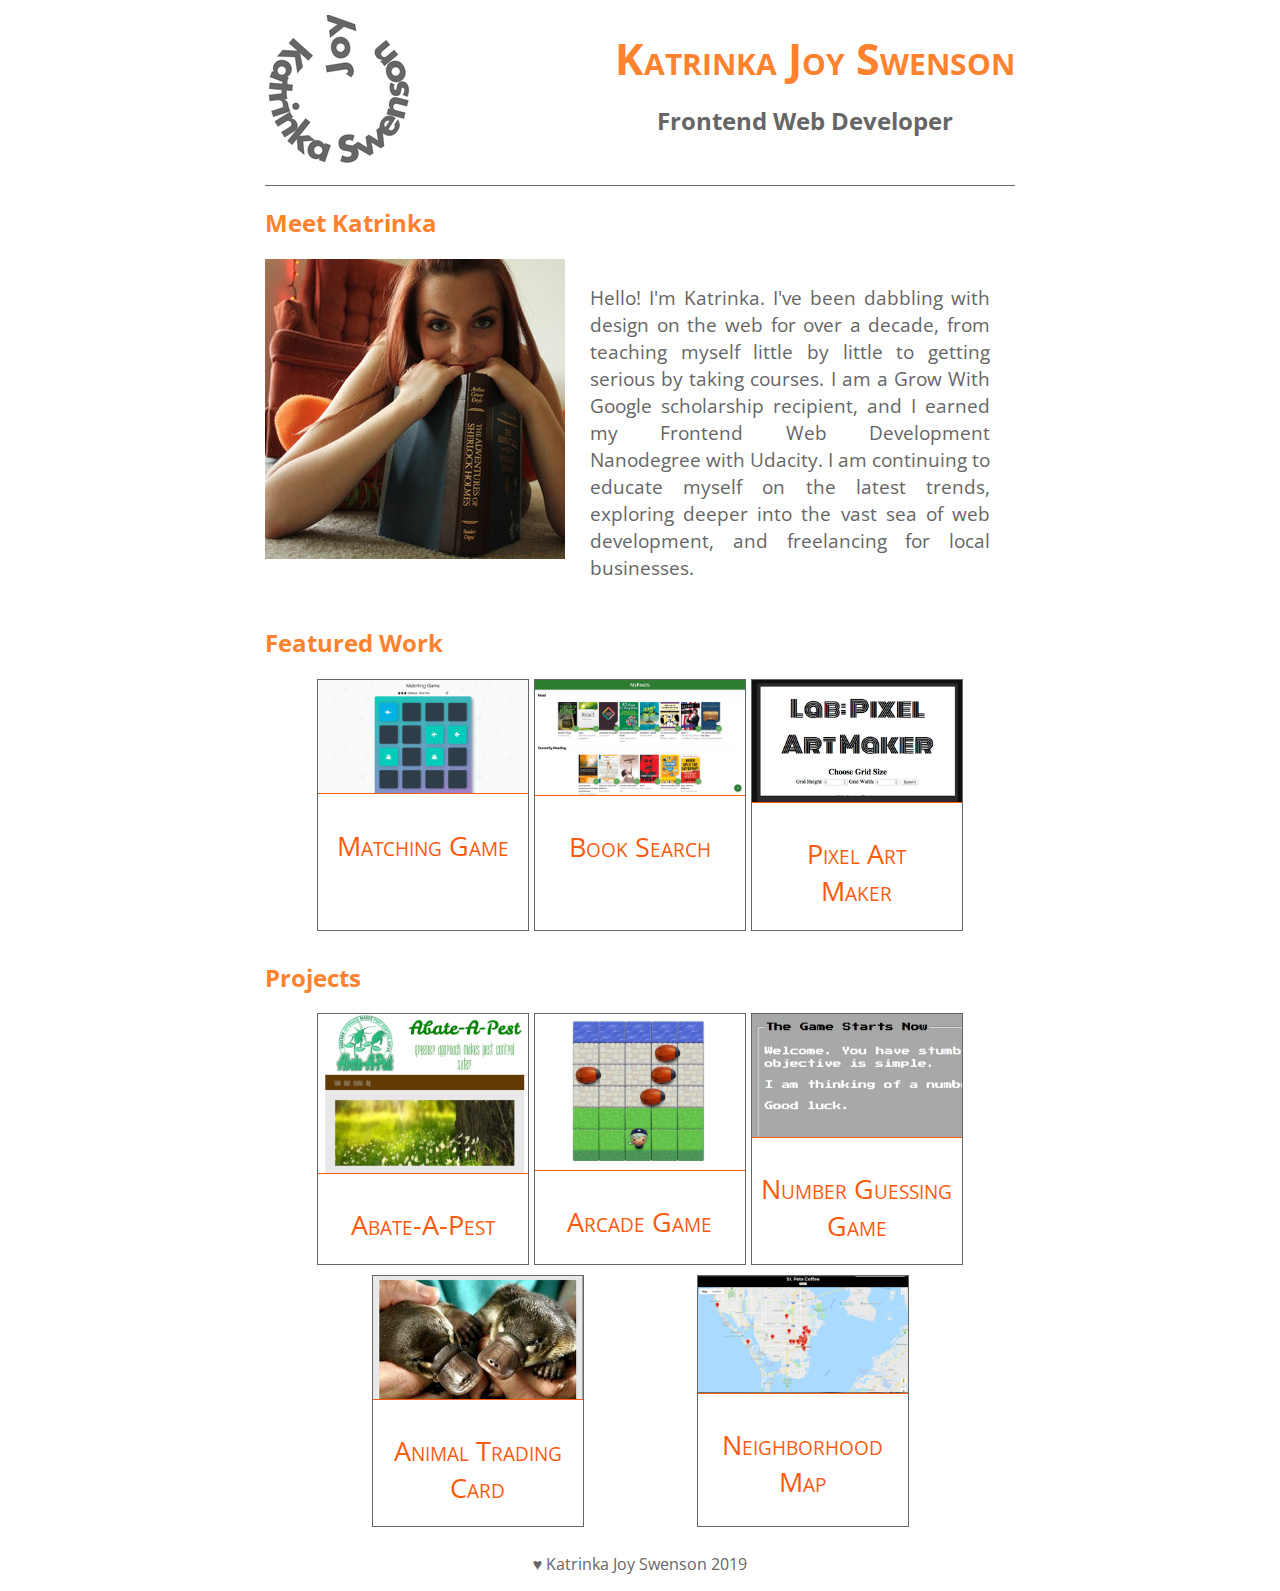
==== index.html @ 0be21748 "file name change" ====
<!doctype html>
<html lang="en">
<head>
	<meta charset="utf-8">
	<meta name="viewport" content="width=device-width,initial-scale=1">
	<title>Katrinka Joy Swenson | Frontend Web Developer</title>
	<link rel="stylesheet" href="css/style.css">
	<link href="https://fonts.googleapis.com/css?family=Open+Sans" rel="stylesheet">
	<link rel="stylesheet" href="https://use.fontawesome.com/releases/v5.0.11/css/all.css" integrity="sha384-p2jx59pefphTFIpeqCcISO9MdVfIm4pNnsL08A6v5vaQc4owkQqxMV8kg4Yvhaw/" crossorigin="anonymous">
</head>

<body>

<header>
	<div class="header_inner">
		<img class="kjslogo" src="img/kjslogo.png" alt="Katrinka Joy Swenson Logo">
		<div class="header_info">
			<h1 class="name">Katrinka Joy Swenson</h1>
			<h2 class="title">Frontend Web Developer</h2>
			<span class="social"> 
				<a href="https://github.com/kjswenso" target="_blank"><i class="fab fa-github"></i></a>
		  		<a href="www.linkedin.com/in/katrinkajoy" target="_blank"><i class="fab fa-linkedin"></i></a>
		  		<a href="https://twitter.com/KatrinkaJoy" target="_blank"><i class="fab fa-twitter-square"></i></a>
	  		</span>
		</div>
	</div>
</header>

<main>
	<section class="content">
		<section class="introduction">
			<header>
				<h2 class="intro_title">Meet Katrinka</h2>
			</header>
			<div class="profile">
				<img class="portrait" src="img/portrait.jpg" alt="Katrinka Joy Swenson Portrait" >
				<p class="about_self">
					Hello! I'm Katrinka. I've been dabbling with design on the web for over a decade, from teaching myself little by little to getting serious by taking courses. I am a Grow With Google scholarship recipient, and I earned my Frontend Web Development Nanodegree with Udacity. I am continuing to educate myself on the latest trends, exploring deeper into the vast sea of web development, and freelancing for local businesses. 
				</p>
			</div>
		</section>
		
		<section class="portfolio">
			<header>
				<h2 class="proj_title">Featured Work</h2>
			</header>
			<div class="ft_work">
				<section class="portfolio ft_proj">
					<a href="https://kjswenso.github.io/matching-game/" target="_blank">
						<img class="port_thumb" src="img/match.png" alt="Katrinka Joy Swenson Logo">
						<p class="proj_name">Matching Game</p>
					</a>
				</section>

				<section class="portfolio ft_proj">
					<a href="https://github.com/kjswenso/bookapp" target="_blank">
						<img class="port_thumb" src="img/bookapp.png" alt="Katrinka Joy Swenson Logo">
						<p class="proj_name">Book Search</p>
					</a>
				</section>
				
				<section class="portfolio ft_proj">
					<a href="https://codepen.io/kjswenso/pen/jZEwRR" target="_blank">
						<img class="port_thumb" src="img/pixelart.png" alt="Katrinka Joy Swenson Logo">
						<p class="proj_name">Pixel Art </br>Maker</p>
					</a>
				</section>
			</div>

			<header class="proj_header">
				<h2 class="proj_title">Projects</h2>
			</header>
				<div class="projs">
					<section class="portfolio proj_list">
						<a href="https://kjswenso.github.io/abateapest/" target="_blank">
							<img class="port_thumb" src="img/abateapest.png" alt="Katrinka Joy Swenson Logo">
							<p class="proj_name">Abate-A-Pest</p>
						</a>
					</section>
					
					<section class="portfolio proj_list">
						<a href="https://kjswenso.github.io/arcadegame/" target="_blank">
							<img class="port_thumb" src="img/arcade.png" alt="Katrinka Joy Swenson Logo">
							<p class="proj_name">Arcade Game</p>
						</a>
					</section>
					
					<section class="portfolio proj_list">
						<a href="https://codepen.io/kjswenso/pen/rjYWyV" target="_blank">
							<img class="port_thumb" src="img/guessgame.png" alt="Katrinka Joy Swenson Logo">
							<p class="proj_name">Number Guessing Game</p>
						</a>
					</section>
					
					<section class="portfolio proj_list">
						<a href="https://codepen.io/kjswenso/pen/rpKwbK" target="_blank">
							<img class="port_thumb" src="img/anicard.png" alt="Katrinka Joy Swenson Logo">
							<p class="proj_name">Animal Trading Card</p>
						</a>
					</section>
					
					<section class="portfolio proj_list">
						<a href="https://github.com/kjswenso/neighborhood-map" target="_blank">
							<img class="port_thumb" src="img/map.png" alt="Katrinka Joy Swenson Logo">
							<p class="proj_name">Neighborhood Map</p>
						</a>
					</section>
			</div>
		</section>
	</section>

</main>

<footer>
	<p>&hearts; Katrinka Joy Swenson 2019
	 	<a href="https://github.com/kjswenso" target="_blank"><i class="fab fa-github"></i></a>
	  	<a href="www.linkedin.com/in/katrinkajoy" target="_blank"><i class="fab fa-linkedin"></i></a>
	  	<a href="https://twitter.com/KatrinkaJoy" target="_blank"><i class="fab fa-twitter-square"></i></a>
  	</p>
</footer>

</body>
</html>
---- css/style.css ----
body {
	color: #666;
	font-family: 'Open Sans', Helvetica, Arial, sans-serif;	
	text-align: center;
}

.header_inner {
	border-bottom: 1px solid;
}

.kjslogo {
	max-width: 150px;
	max-height: 150px;
	padding-top: 2%;
}

.name {
	font-size: 2.7em;
	font-weight: bold;
	font-variant: small-caps;
	margin-bottom: 0px;
}

.title {
	display: inline-flex;
	color: #666;
	margin: 4% 5% 0 0;
}

h1, 
h2 {
	color: #ff822e;
	text-align: left;
}

img {
	width: 100%;
	height: auto;
}

.content {
	display: flex;
	flex-wrap: wrap;
}

.introduction {
	width: 100%;
}

.portrait {
	max-width: 300px;
	max-height: 300px;
}

.about_self {
	text-align: justify;
	padding: 10px;
}

.portfolio {
	width: 100%;
}

.ft_proj, .proj_list {
	width: 210px;
	height: 250px;
	border: 1px solid;
	margin: auto;
	margin-bottom: 10px;
}

.proj_name {
	font-variant: small-caps;
	font-size: 1.7em;
}

.port_thumb {
	max-width: 100px
	max-height: 175px;
	border-bottom: 1px solid;
}

/*footer {
	font-size: 0.8em;
}*/

a {
	text-decoration: none;
}

a:link {
	color: #fa5b0f;
}

a:visited {
	color: #333;
}

a:hover {
	color: #999;
}

/* responsive */

@media screen and (min-width: 551px) {

	.name, .title, .social {
		text-align: right;
	}

	.header_inner {
		display: inline-flex;
		width: 100%;
		padding-bottom: 20px
	}

	.header_info {
		display: inline-block;
		margin-left: auto;
		margin-right: 0;
	}

	.intro_title {
		text-align: left;
	}

	.profile {
		display: flex;
		justify-content: flex-start; 
	}

	.about_self {
		margin: 2%;
	}

	.portfolio 
	p {
		text-align: center;
	}

	.work_title {
		text-align: left;
	}

	.ft_work, .projs {
		display: flex;
		flex-wrap: wrap;
	}

}

@media screen and (min-width: 350px) and (max-width: 661px) {
	.ft_work, .projs {
		width: 320px;
		margin: 0 auto;
	}
}


@media screen and (min-width: 701px) {
	.about_self {
		font-size: 1.2em;
	}

	.ft_work, .projs {
		width: 650px;
		margin: 0 auto;
	}
}

@media screen and (min-width: 751px) {
	html, body {
		width: 750px;
		margin: 0 auto;
	}
}
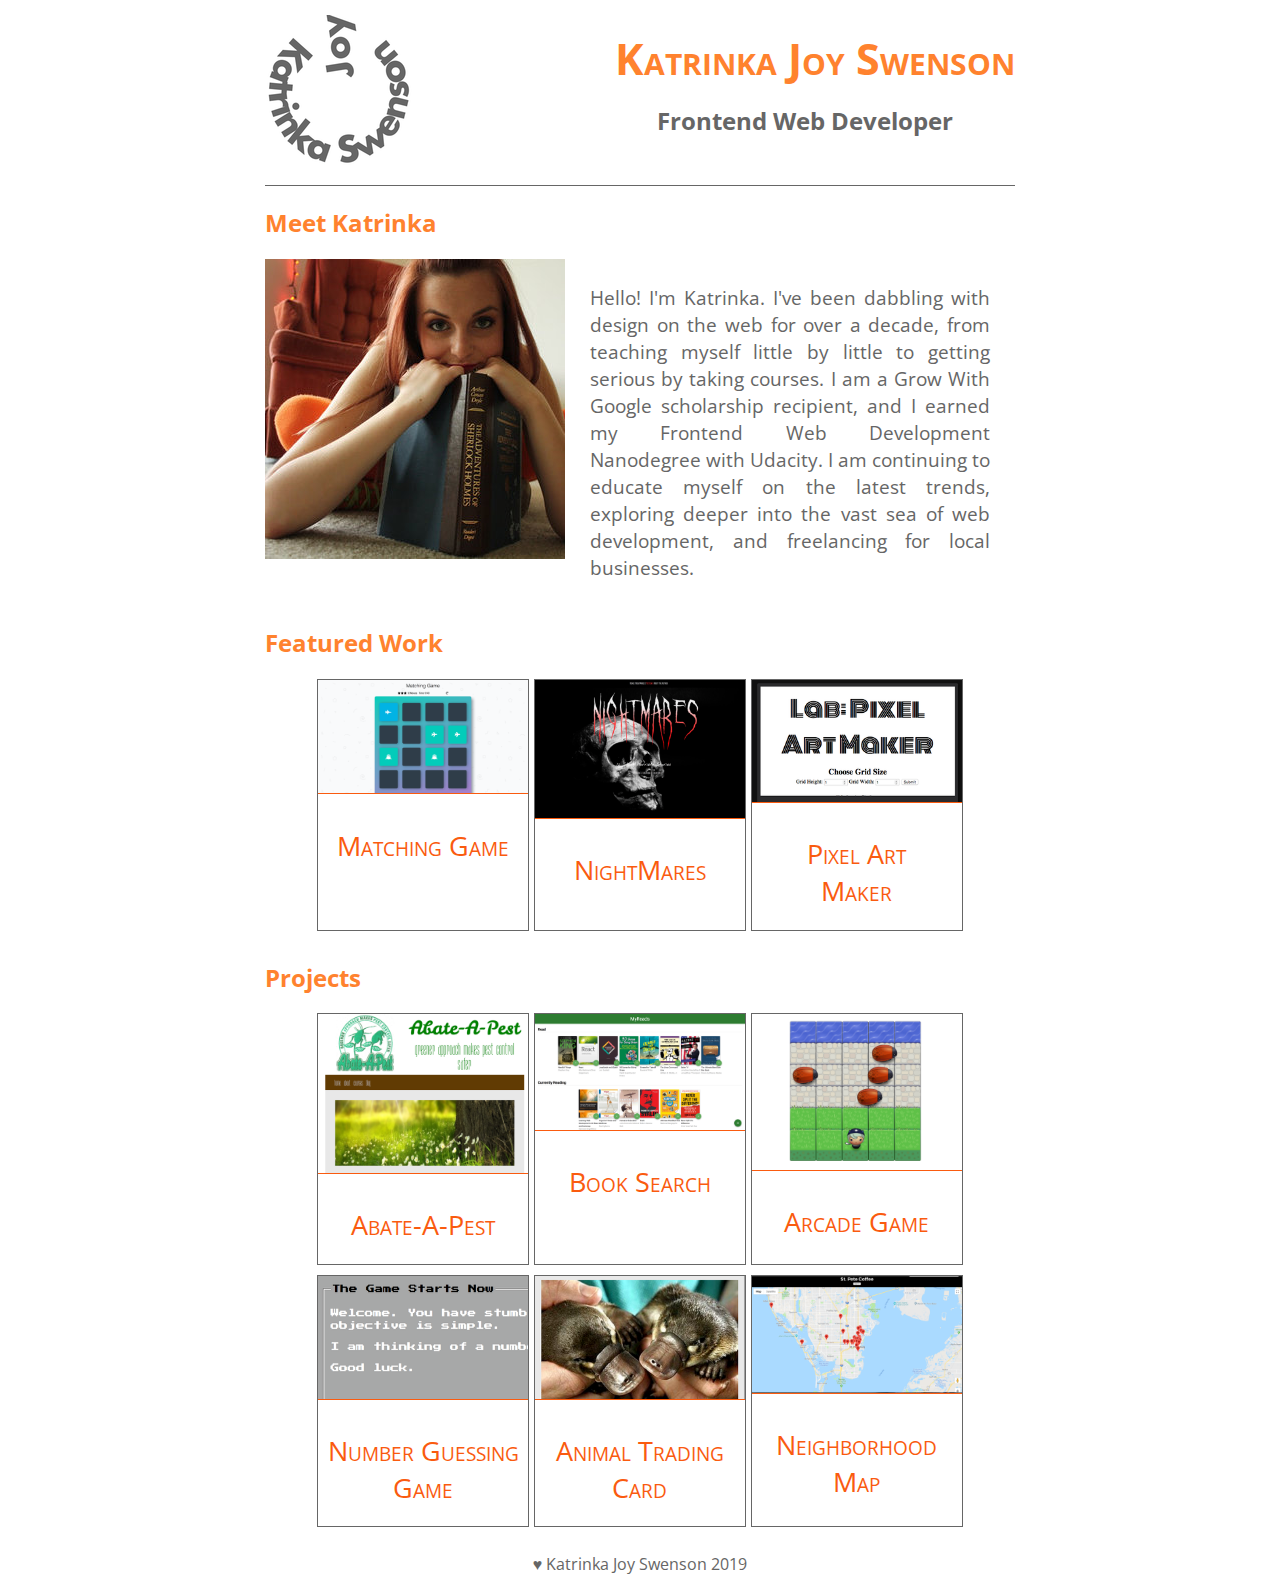
==== commit 6a5a3209: "added nightmares project" ====
--- a/index.html
+++ b/index.html
@@ -19,7 +19,7 @@
 			<h2 class="title">Frontend Web Developer</h2>
 			<span class="social"> 
 				<a href="https://github.com/kjswenso" target="_blank"><i class="fab fa-github"></i></a>
-		  		<a href="www.linkedin.com/in/katrinkajoy" target="_blank"><i class="fab fa-linkedin"></i></a>
+		  		<a href="https://www.linkedin.com/in/katrinkajoy/" target="_blank"><i class="fab fa-linkedin"></i></a>
 		  		<a href="https://twitter.com/KatrinkaJoy" target="_blank"><i class="fab fa-twitter-square"></i></a>
 	  		</span>
 		</div>
@@ -53,14 +53,14 @@
 				</section>
 
 				<section class="portfolio ft_proj">
-					<a href="https://github.com/kjswenso/bookapp" target="_blank">
-						<img class="port_thumb" src="img/bookapp.png" alt="Katrinka Joy Swenson Logo">
-						<p class="proj_name">Book Search</p>
+					<a href="https://kjswenso.github.io/NightMares/" target="_blank">
+						<img class="port_thumb" src="img/nightmares.png" alt="Katrinka Joy Swenson Logo">
+						<p class="proj_name">NightMares</p>
 					</a>
 				</section>
 				
 				<section class="portfolio ft_proj">
-					<a href="https://codepen.io/kjswenso/pen/jZEwRR" target="_blank">
+					<a href="https://kjswenso.github.io/pixel-art/" target="_blank">
 						<img class="port_thumb" src="img/pixelart.png" alt="Katrinka Joy Swenson Logo">
 						<p class="proj_name">Pixel Art </br>Maker</p>
 					</a>
@@ -77,6 +77,13 @@
 							<p class="proj_name">Abate-A-Pest</p>
 						</a>
 					</section>
+
+						<section class="portfolio proj_list">
+					<a href="https://github.com/kjswenso/bookapp" target="_blank">
+						<img class="port_thumb" src="img/bookapp.png" alt="Katrinka Joy Swenson Logo">
+						<p class="proj_name">Book Search</p>
+					</a>
+				</section>
 					
 					<section class="portfolio proj_list">
 						<a href="https://kjswenso.github.io/arcadegame/" target="_blank">
@@ -114,7 +121,7 @@
 <footer>
 	<p>&hearts; Katrinka Joy Swenson 2019
 	 	<a href="https://github.com/kjswenso" target="_blank"><i class="fab fa-github"></i></a>
-	  	<a href="www.linkedin.com/in/katrinkajoy" target="_blank"><i class="fab fa-linkedin"></i></a>
+	  	<a href="https://www.linkedin.com/in/katrinkajoy/" target="_blank"><i class="fab fa-linkedin"></i></a>
 	  	<a href="https://twitter.com/KatrinkaJoy" target="_blank"><i class="fab fa-twitter-square"></i></a>
   	</p>
 </footer>
--- a/css/style.css
+++ b/css/style.css
@@ -101,6 +101,17 @@
 }
 
 /* responsive */
+@media screen and (max-width: 550px) {
+
+	.name, .title, .social {
+		display: inline-block;
+		text-align: center;
+	}
+
+	.intro_title, .proj_title {
+		text-align: center;
+	}
+}
 
 @media screen and (min-width: 551px) {
 
